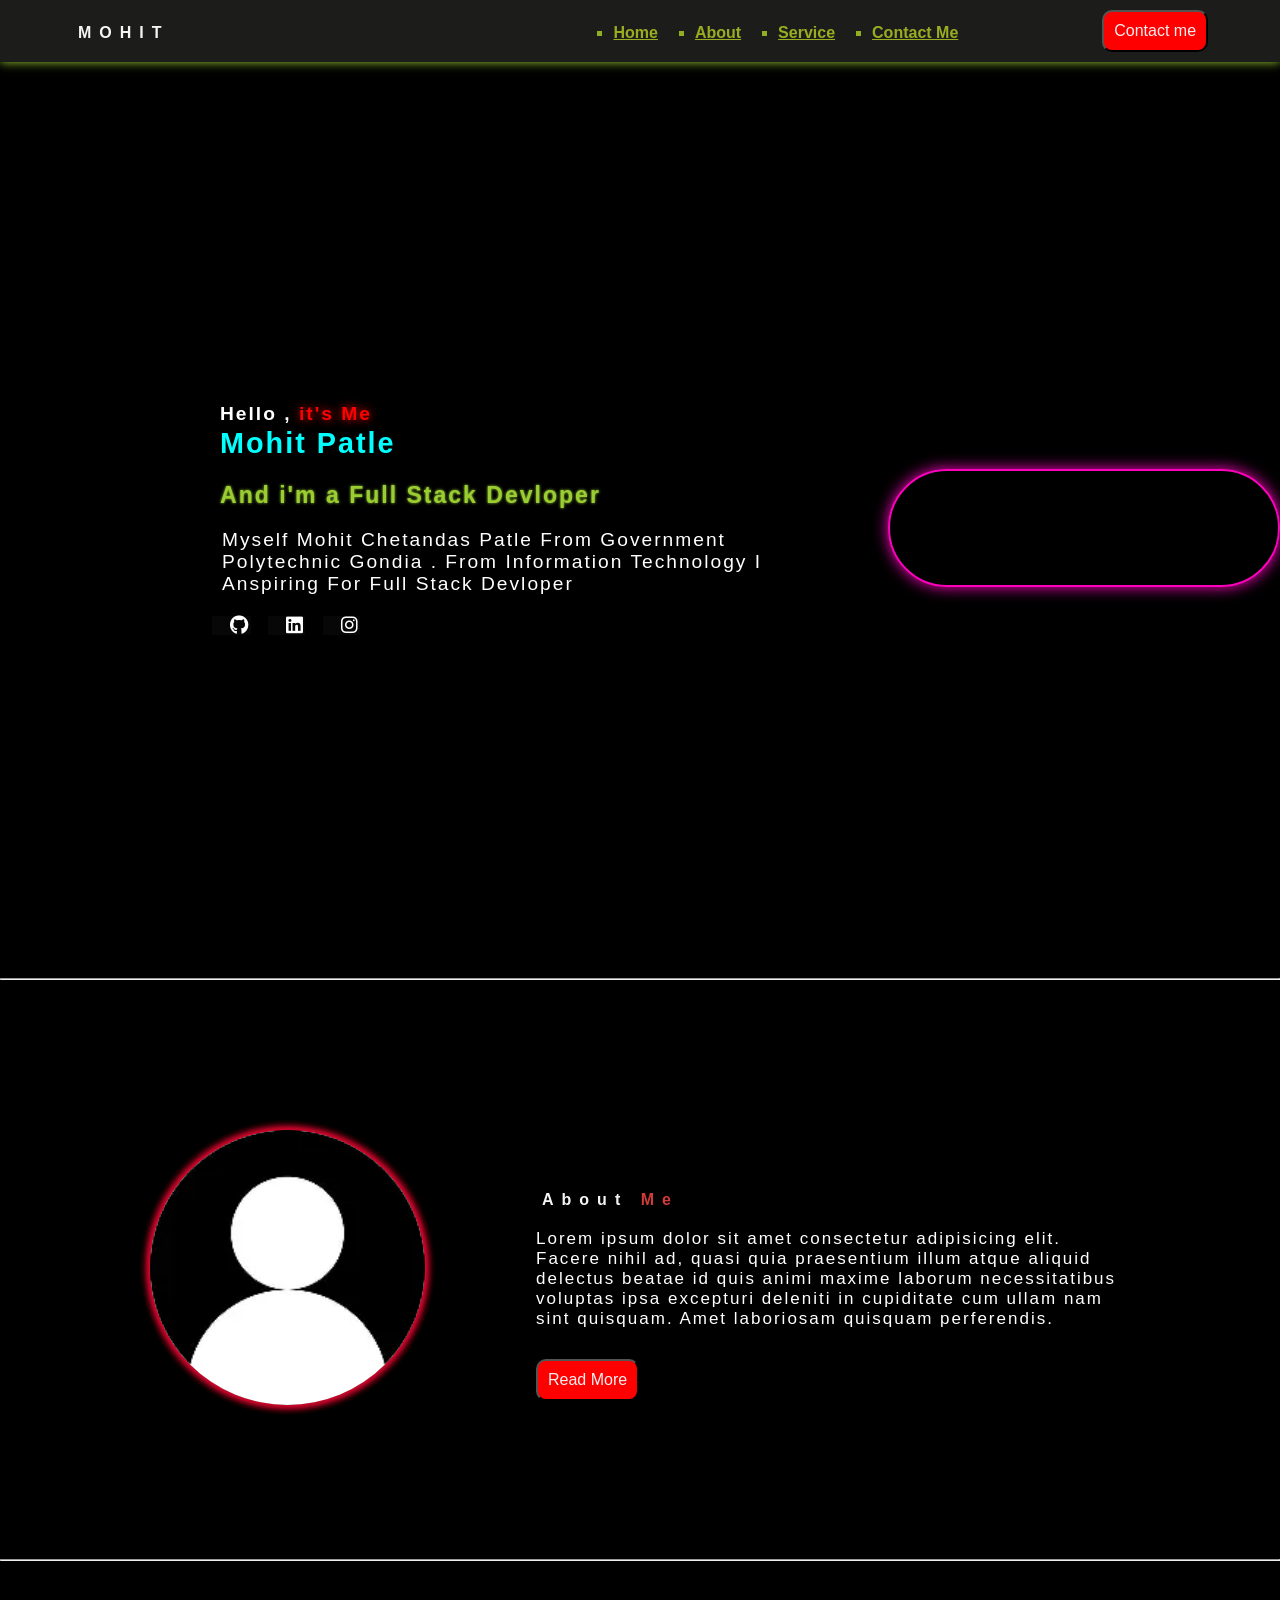
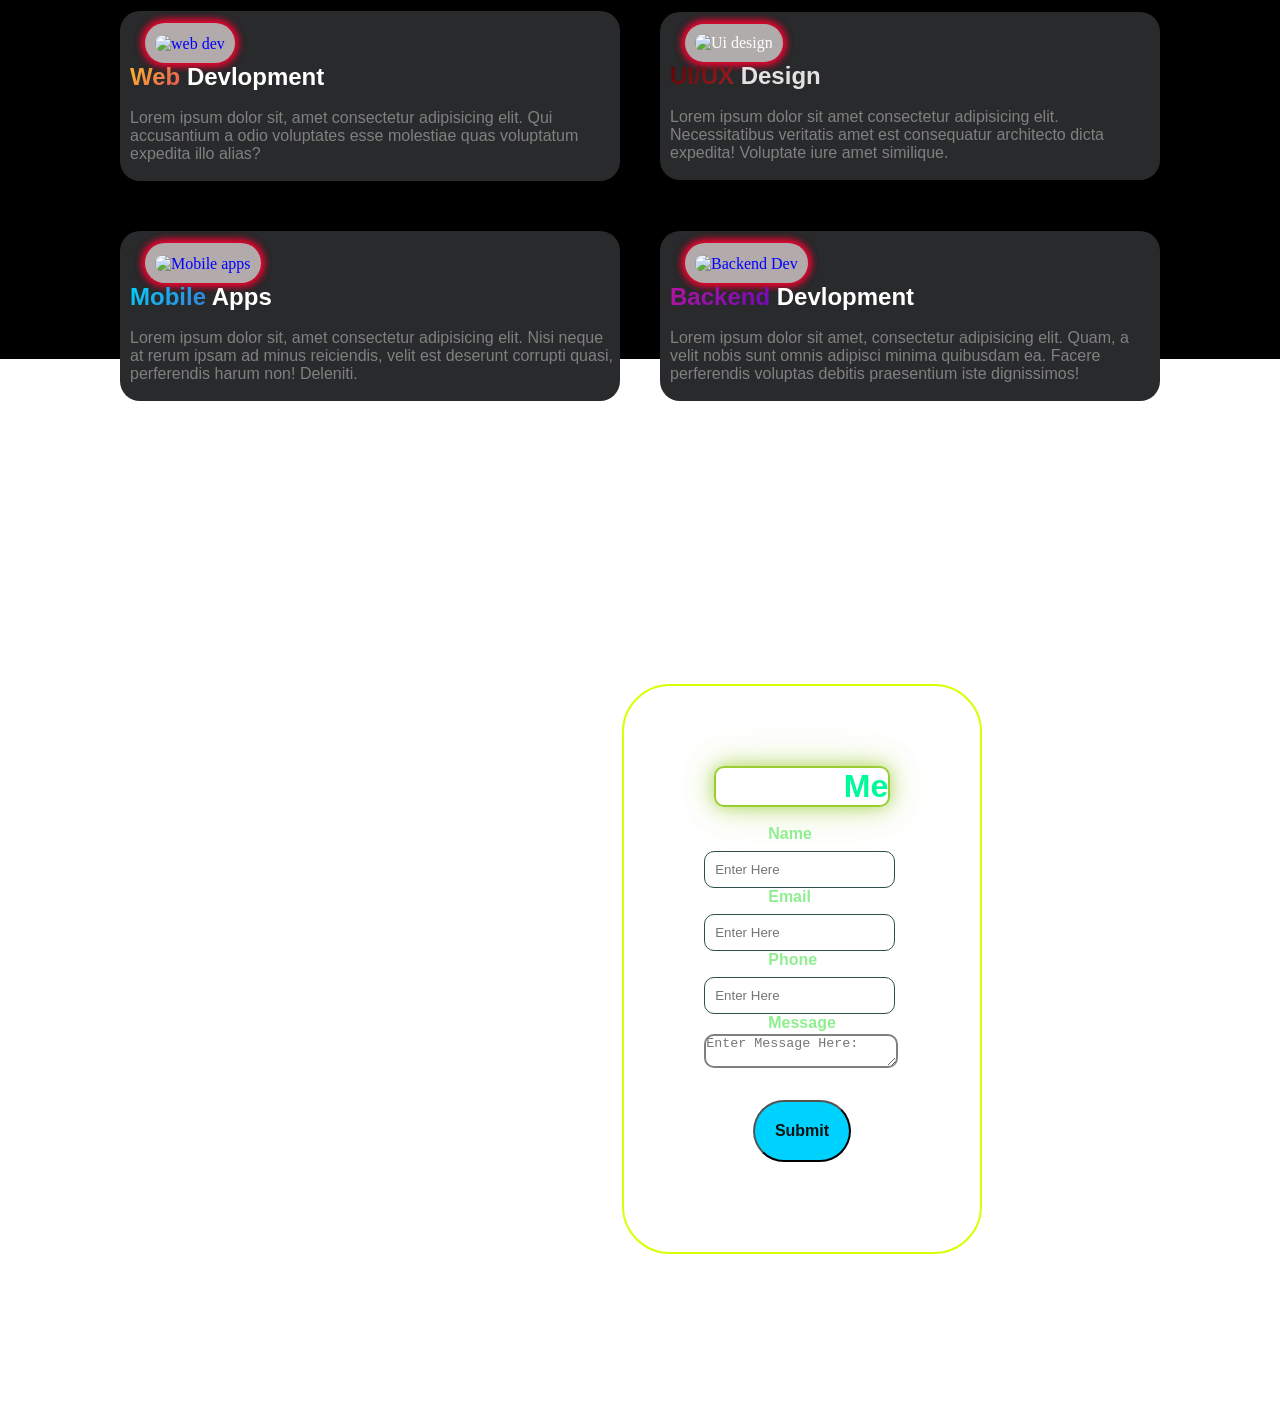
==== index.html @ 489fadcf "My-First-Project" ====
<!DOCTYPE html>
<html lang="en">


<head>

   <meta charset="UTF-8">
   <meta name="viewport" content="width=device-width, initial-scale=1.0">

   <title>Portfilio Page</title>

   <link rel="stylesheet" href="style.css">


   <link rel="stylesheet"
        href="https://cdnjs.cloudflare.com/ajax/libs/font-awesome/6.5.1/css/all.min.css">

</head>

<body>

   <section>






      <nav>


         <h3>MOHIT</h3>



         <ul type="square">

            <li><a href="./about me">Home</a></li>
            <li><a href="#AboutUs">About</a> </li>
            <li><a href="#Service ">Service</a> </li>
            <li><a href="#Contact">Contact Me</a></li>

            <!-- <li><audio controls>

               <source src="HTML A\kk.mp3">


            </audio></li> -->

         </ul>


         <section>
            <button>Contact me</button>
         </section>

      </nav>




   </section>
   <!--Home Page-->

   <div id="Home-page">

      

      <div class="cnt-div">

         <h4>Hello ,<span> it's Me</span> </h3>
            <h2>Mohit Patle</h2><br>
            <h5>And i'm a Full Stack Devloper</h5>
               <p>Myself Mohit Chetandas Patle From Government Polytechnic Gondia . From Information Technology I
                  Anspiring For Full Stack Devloper</p>

          <div class="social-icons">
                <i class="fa-brands fa-github"></i>
                <i class="fa-brands fa-linkedin"></i>
                <i class="fa-brands fa-instagram"></i>
         </div>


      </div>
      <div class="img-div">
         <img src="https://t4.ftcdn.net/jpg/03/41/09/93/240_F_341099354_7HG7ktwBIaqj5ojwJ30ITbvWICxOsCLq.jpg" alt="" />

      </div>

   </div><hr>


   <div id="AboutUs">

      <section class="ss_01">

       <div class="Left-Div">
         <div class="Circle">
            <img
               src="[data-uri]"
               alt="Demo" height="275px" width="275px">
         </div>
       </div>








       <div class="Right-Div">
         <div>
            <span class="spa_03">
               <h3>About <span class="spa_02">Me</span></h3>
            </span>

         </div><br>
         <div>
            <p class="para_02">Lorem ipsum dolor sit amet consectetur adipisicing elit. Facere nihil ad, quasi quia
               praesentium illum atque aliquid delectus beatae id quis animi maxime laborum necessitatibus voluptas ipsa
               excepturi deleniti in cupiditate cum ullam nam sint quisquam. Amet laboriosam quisquam perferendis.</p>
         </div><br>

         <div class="btn">
            <button>Read More</button>
         </div>




       
      </section>





   </div><hr>


   </div>








   







   <Div class="gap-0">

   </Div>

   <section id="Service">
      <p><b>Service</b></p>





      <div class="left-Home"> 
         
         <div class="left-01">
            <img src="https://cdn-icons-png.flaticon.com/128/1918/1918014.png" alt="web dev"><br>
            <h2> <span>Web</span> Devlopment</h2><br>
            <p>Lorem ipsum dolor sit, amet consectetur adipisicing elit. Qui accusantium a odio voluptates esse
               molestiae quas voluptatum expedita illo alias?</p><br>
         </div>
         <div class="left-02">
            <img src="https://cdn-icons-png.flaticon.com/128/2088/2088794.png" alt="Ui design" /><br>
            <h2><span>UI/UX</span> Design</h2><br>
            <p>Lorem ipsum dolor sit amet consectetur adipisicing elit. Necessitatibus veritatis amet est consequatur
               architecto dicta expedita! Voluptate iure amet similique.</p><br>

         </div>
      </div>
      <div class="Right-Home">

         <div class="Right-01">
            <img src="https://cdn-icons-png.flaticon.com/128/4121/4121823.png" alt="Mobile apps" /><br>
            <h2><span>Mobile</span> Apps</h2><br>

            <p>Lorem ipsum dolor sit, amet consectetur adipisicing elit. Nisi neque at rerum ipsam ad minus reiciendis,
               velit est deserunt corrupti quasi, perferendis harum non! Deleniti.</p><br>
         </div>
         <div class="Right-02">
            <img src="https://cdn-icons-png.flaticon.com/128/9594/9594760.png" alt="Backend Dev" /><br>
            <h2><span>Backend</span> Devlopment</h2><br>
            <p>Lorem ipsum dolor sit amet, consectetur adipisicing elit. Quam, a velit nobis sunt omnis adipisci minima
               quibusdam ea. Facere perferendis voluptas debitis praesentium iste dignissimos!</p><br>

         </div>
      </div>



   </section><br>
   <div id="Contact">

      <div id="form-Demo">

          <!-- <h1>Contact <span>Me</span></h1><br> -->

       

       <form>

          <h1>Contact <span>Me</span></h1><br>

           
          
           <div class="input">
            <label for="Name">Name</label><br>
            <input type="text" id="Name" placeholder="Enter Here"><br>

            <label for="email">Email</label><br>
            <input type="mail" id="email" placeholder="Enter Here"><br>

            <label for="Ph">Phone</label><br>
            <input type="tel" id="Ph" placeholder="Enter Here"><br>

            <label for="addr">Message</label><br>
            <textarea id="addr" placeholder="Enter Message Here:"></textarea><br>
            
          </div><br>
            <div id="bttn">

             <button type="submit">Submit</button>

            </div>
          
         </form>



        
      </div>
   </div>

 


</body>
---- style.css ----
*{ margin:0;
   padding:0;
   scroll-behavior: smooth;
    background-image: url("leaves.jpg");
   background-size: cover;
   

}

nav{
   background-color: rgb(28, 29, 27);
}
body{
   background-color: black;
   scroll-behavior: smooth;
}

nav{
   display: flex;
   justify-content: space-around;
   text-align: center;
   border-color: rgb(244, 250, 215);
   box-shadow: 0 0 10px yellowgreen;
   /* background: linear-gradient(55deg,rgb(131, 176, 75),red,yellow,purple);
   -wibkit--background-clip: text; */
  
}
ul{
   display: flex;
   gap: 37px;
   font-family: 'Trebuchet MS', 'Lucida Sans Unicode', 'Lucida Grande', 'Lucida Sans', Arial, sans-serif;
   font-size: medium;
   font-weight: bold;
   text-decoration: none;
   color: rgb(146, 174, 33);
   margin-left: 300px;

  

}
nav ul li{
   margin-top: 24px;
}
nav h3{
    margin-top: 24px;
    font-family: Arial, Helvetica, sans-serif;
    font-weight: 500%;


}

h3{
   /* display: flex;
   justify-content: space-around; */
   color: rgb(244, 244, 244);
   text-align: left;
   font-family: 'Trebuchet MS', 'Lucida Sans Unicode', 'Lucida Grande', 'Lucida Sans', Arial, sans-serif;

  
   font-size: medium;
   font-weight: bold;
   margin-left: 6px;
   letter-spacing:8px;
   


  
}
h3:hover{
   font-size: larger;
   
   transition: 0.56s;
   background: linear-gradient(43deg,purple,yellow,pink,red);
   -webkit-background-clip: text;
   color: transparent;

}

   

a{
   color: rgb(154, 173, 33);
}
a:hover{
   color: rgb(221, 6, 6);
   font-size: larger;
   text-shadow: 2rem;
   transition: 0.67s;
  
  
}
button{
   color: rgb(241, 240, 240);
   margin-top: 10px;
   margin-bottom: 10px;
   text-align: left;
   padding: 10px;
   font-size: medium;
   border-radius: 10px;
   background-color: rgb(217, 255, 0);


}
button:hover{
   color: rgb(0, 84, 123);
   font-size: larger;
   font-weight: bold;
   transition: 1.23s;
   
}
.ss_01{
   display: flex;
   justify-content: center;
   align-items: center;
   margin: 150px;
   gap: 100px;
}
.ss_01 .btn{
   border-color: darkgrey;
   display: flex;
   align-items: center;
   justify-content: center;
   position: absolute;
   

}
.para_02{
   color: white;
   letter-spacing: 2px;
   font-family: 'Segoe UI', Tahoma, Geneva, Verdana, sans-serif;
}
.spa_02{
   color: rgb(210, 57, 57);
}
.Right-Div{
   font-family: Cambria, Cochin, Georgia, Times, 'Times New Roman', serif;
   font-size: 17px;
   margin: 10px;
}
img{
   border-color: red;
   border-radius: 100%;
   size-adjust: 100px;

   box-shadow:
    0 0 10px #e10830,
    0 0 10px #e3062f,
    0 0 10px #e00931,
   0 0 10px #d2092e;
  
}

.Circle{
   border-color: red;
}
.gap-0{
   gap: 2px;
}


#Service{
   height: 20vh;
   padding-bottom: 100px;
   justify-content: space-around;
   margin-bottom: 50px;

}



nav{
   background-color: rgb(28, 29, 27);
}
body{
   background-color: black;
}

nav{
   display: flex;
   justify-content: space-around;
   text-align: center;
   border-color: rgb(244, 250, 215);
   /* background: linear-gradient(55deg,rgb(131, 176, 75),red,yellow,purple);
   -wibkit--background-clip: text; */
  
}
ul{
   display: flex;
   gap: 37px;
   font-family: 'Trebuchet MS', 'Lucida Sans Unicode', 'Lucida Grande', 'Lucida Sans', Arial, sans-serif;
   font-size: medium;
   font-weight: bold;
   text-decoration: none;
   color: rgb(146, 174, 33);
   margin-left: 300px;

  

}

h3{
   /* display: flex;
   justify-content: space-around; */
   color: rgb(244, 244, 244);
   text-align: left;
   font-family: 'Trebuchet MS', 'Lucida Sans Unicode', 'Lucida Grande', 'Lucida Sans', Arial, sans-serif;

  
   font-size: medium;
   font-weight: bold;
   margin-left: 6px;
   letter-spacing:8px;
   


  
}
h3:hover{
   font-size: larger;
   
   transition: 0.56s;
   background: linear-gradient(43deg,purple,yellow,pink,red);
   -webkit-background-clip: text;
   color: transparent;

}
  
   

a{
   color: rgb(154, 173, 33);
}
a:hover{
   color: rgb(221, 6, 6);
   font-size: larger;
   text-shadow: 2rem;
   transition: 0.67s;
  
  
}
button{
   color: rgb(241, 240, 240);
   margin-top: 10px;
   margin-bottom: 10px;
   text-align: left;
   font-size: medium;
   border-radius: 10px;
   background-color: red;


}
button:hover{
   color: rgb(0, 84, 123);
   font-size: larger;
   font-weight: bold;
   transition: 1.23s;
   
}
.Left-Div .Circle img{
   margin-right: 1px;
}
.Right-Div{
   margin-left: 10px;
}

.left-Home{
   display: flex;
   align-items: center;
   justify-content: center;
   margin: 50px;
   gap: 40px;
  
   

}
.left-01{
   color: white;
   background-color: rgb(40, 42, 44);
   width: 500px;
   border-radius: 20px;
  

}
.left-01:hover{
   transform: scale(0.95);
   transition: 0.200s;
    filter: drop-shadow(0 0 5px #b5179e) drop-shadow(0 0 10px rgba(114, 9, 183, 0.5));
  transform: translateY(-2px) scale(1.01);

}
.Right-02:hover{
   transform: scale(0.95);
   transition: 0.200s;
     filter: drop-shadow(0 0 5px #b5179e) drop-shadow(0 0 10px rgba(114, 9, 183, 0.5));
  transform: translateY(-2px) scale(1.01);

}

.left-02:hover{
   transform: scale(0.95);
   transition: 0.200s;
     filter: drop-shadow(0 0 5px #b5179e) drop-shadow(0 0 10px rgba(114, 9, 183, 0.5));
  transform: translateY(-2px) scale(1.01);

}


.left-01:active{
   transform: scale(0.85); 
  filter: drop-shadow(0 0 25px #b5179e) brightness(1.4); 
}
.left-02:active{
    transform: scale(0.85); 
  filter: drop-shadow(0 0 25px #b5179e) brightness(1.4); 
}
.Right-01:active{
    transform: scale(0.85); 
  filter: drop-shadow(0 0 25px #b5179e) brightness(1.4); 
}
.Right-02:active{
    transform: scale(0.85); 
  filter: drop-shadow(0 0 25px #b5179e) brightness(1.4); 
}
.left-01 h2{
   padding-left: 10px;
   font-family: Arial, Helvetica, sans-serif;
}
.left-01 p{
   padding-left: 10px;
   font-family: arial;
   color: gray;
}
.left-01 img{
   background-color: rgb(179, 171, 171);
   border-radius: 25px;
   padding: 10px;
   margin-top: 12px;
   padding-top: 12px;
   margin-left: 25px;
   padding-left: 10px;
   height: 16px;
   width: 16px;
   color: blue;
   
   
}
.left-01 span{
   background: linear-gradient(135deg, rgb(247, 186, 44), rgb(234, 84, 89));
   -webkit-background-clip: text;
   color: transparent;
   
}
.left-02 h2{
    padding-left: 10px;
   font-family: Arial, Helvetica, sans-serif;

}
.left-02 p{
   padding-left: 10px;
   font-family: arial;
   color: grey;

}

.left-02{
   background-color: rgb(40, 42, 44) ;
   color: rgb(227, 225, 225);
   width: 500px;
   border-radius: 20px;
  


}
.left-02 img{
    background-color:rgb(176, 172, 171);
   padding: 10px;
   margin-top: 12px;
   padding-top: 10px;
   margin-left: 25px;
   padding-left: 10px;
   height: 16px;
   width: 16px;
   color: white;
   border-radius: 25px;
}
.left-02 span{
   background: linear-gradient(135deg, rgb(96, 0, 0), rgb(155, 34, 38));
   -webkit-background-clip: text;
   color: transparent;

}

.Right-Home{
   color: white;
   display: flex;
   align-items: center;
   justify-content: center;
   gap: 40px;

}
.Right-01{
    color: white;
   background-color: rgb(40, 42, 44);
   width: 500px;
   border-radius: 20px;
  
}
.Right-01:hover{

   transform: scale(0.95);
   transition: 0.200s;
     filter: drop-shadow(0 0 5px #b5179e)
     drop-shadow(0 0 10px rgba(114, 9, 183, 0.5));
  transform: translateY(-2px) scale(1.01);

}
.Right-02{
    color: white;
   background-color: rgb(40, 42, 44);
   width: 500px;
   border-radius: 20px;
  

}
.Right-01 img{
  
    background-color: rgb(179, 171, 171);
   border-radius: 25px;
   padding: 10px;
   margin-top: 12px;
   padding-top: 12px;
   margin-left: 25px;
   padding-left: 10px;
   height: 16px;
   width: 16px;
   color: blue;

}
.Right-02 img{
   background-color: rgb(179, 171, 171);
   
  
   border-radius: 25px;
   padding: 10px;
   margin-top: 12px;
   padding-top: 12px;
   margin-left: 25px;
   padding-left: 10px;
   height: 20px;
   width: 20px;
   color: blue;

}
.Right-01 h2{
   padding-left: 10px;
   font-family: Arial, Helvetica, sans-serif;
}
.Right-01 p{

    padding-left: 10px;
   font-family: arial;
   color: grey;


}
.Right-01 span{
     background-image: linear-gradient(135deg, #00d2ff, #3a7bd5);
  -webkit-background-clip: text;
  background-clip: text;
  -webkit-text-fill-color: transparent;
  color: #00d2ff; 
}

.Right-02 h2{
   padding-left: 10px;
   font-family: Arial, Helvetica, sans-serif;
   

}
.Right-02 p{
    padding-left: 10px;
   font-family: arial;
   color: grey;

}
.Right-02 span{
   background-image: linear-gradient(135deg, #b5179e, #7209b7);
  -webkit-background-clip: text;
  background-clip: text;
  -webkit-text-fill-color: transparent;
  color: #b5179e; 
}


#Home-page{

   height: 100vh;
   width: 70rem;
   
  
 margin-top:1rem;
   display: flex;
   justify-content: center;
   align-items: center;
   padding-left: 10rem;
   
  gap:2rem;
   color: white;
   font-family: Arial, Helvetica, sans-serif;
   
}

.cnt-div{
   border: 2px solid black;
   width: 160%;
   height: 30%;
   display:flex;
   margin: 10px 20px;
   margin-right: 50px;
   flex-direction: column;
   /* justify-content: center; */
   /* align-items: center; */
   padding: 10px 20px;
   font-size: larger;
   letter-spacing: 2px;

   
   
}
.cnt-div .social-icons i{
   
   padding-left: 18px;
   margin-left: 10px;
   display: inline-block;
   justify-content: center;
   align-items: center;
   text-transform: uppercase;
   background-color: rgb(7, 7, 7);
  
   
}
.cnt-div h4 span{
   color: red;
   text-shadow: 0 0 10px red;
}
.cnt-div h2{
   color: cyan;
   font-family: Georgia, 'Times New Roman', Times, serif;
}
.cnt-div h4{
   padding-left: 18px;
   margin-top: 10px;
}
.cnt-div h5{
   font-size: larger;
    padding-left: 18px;
    color: yellowgreen;
    text-shadow: 0 0 3px yellowgreen;


}
.cnt-div h2{
   margin-top: 2px;
   padding-left: 18px;
   font-family: 'Trebuchet MS', 'Lucida Sans Unicode', 'Lucida Grande', 'Lucida Sans', Arial, sans-serif;
}
.cnt-div p{
   margin: 20px;
   
}
.img-div{
   width: 100vh;
   border: 2px solid rgb(255, 0, 0);
   padding: 3rem;
   border-radius: 10rem;
   border: 2px solid rgb(255, 0, 191);
  box-shadow: 0 0 15px rgb(255, 0, 191);
   
}

#form-Demo{
   margin: 10rem;
   color: white;
   height: 100vh;
   width: 100vh;
   display: flex;
   padding-left: 12rem;
   font-family: Arial, Helvetica, sans-serif;

   
   align-items: center;
   justify-content: center;
   position: absolute;
   
}
form{
   border: 2px solid rgb(217, 255, 0);
   border-radius: 3rem;
   display: flex;
   flex-direction: column;
   justify-content: center;
   align-items: center;
   padding: 5rem;
  


}
form:hover{
   transform: scale(1.10);
   transition: 0.90s;
   box-shadow: 0 0 15px rgba(154, 205, 50, 0.6), 
            0 0 35px rgba(154, 205, 50, 0.8), 
            0 0 65px rgba(154, 205, 50, 0.4);


}
form h1 span{
   color: mediumspringgreen;
   
}
form h1{
   border:  2px solid yellowgreen;
   border-radius: 10px;
  box-shadow: 0 0 12px rgba(154, 205, 50, 0.4), 
            0 0 25px rgba(154, 205, 50, 0.5), 
            0 0 45px rgba(154, 205, 50, 0.2);


}
.input input{
   margin-top: 8px;
   padding: 10px;
   border:1px solid darkslategray;
   border-radius: 10px;

}
.input label{
   margin: 4rem;
   font-weight: bold;
   color: lightgreen;
}
.input textarea{
   margin-top:2px;
}
.input textarea{
   width: 190px;
   height: auto;
   border: 2px solid grey;
   border-radius: 10px;
}
#bttn button{
    padding: 20px;
   color: rgb(17, 17, 17);
   font-family: Arial, Helvetica, sans-serif;
   font-weight: bold; 
   background-color: #00d2ff;
   border-radius: 10rem;
   /* padding-left: 10px;
   padding-right: 10px; */
   
}
/* #bttn button:hover{
   /* box-shadow: 0 0 15px rgba(0, 102, 255, 0.6), 
            0 0 35px rgba(0, 102, 255, 0.8), 
            0 0 65px rgba(0, 102, 255, 0.4); */
            


} */
#bttn button:active{
   color: rgb(255, 72, 0);
   
}

 #Service p b{
      display: flex;
      justify-content: center;
      align-items: center;
      position: absolute;
      padding-left: 200%;
   }

@media(max-width:720px){

   nav{
      width: 590px;
      
   }
   nav ul li{
      gap: 20px;
      padding-left: 10px;
      
   }
   #Home-Page{
      height: 10px;
      width: 30px;
      display: block;
   }
   #Service{
      height: 100vh;
      width: 20rem;

   }
   .left-Home{
      height: 100vh;
      width: 10rem;
      display: flex;
      flex-direction: column;
      align-items: center;
      justify-content: center;
   }
   .left-01{
      width:200%;
      display: flex;
      justify-content: center;
      flex-direction: column;
      align-items: center;
      padding:5px;
      margin-left: 120px;
   }
   .left-Home .left-01{
      height: 30vh;
      width:200%;
   }
   .left-Home .left-01 img{
      margin-top: 30px;
   }
   .left-Home .left-01  p{
      text-align: justify;
   }
   .left-02{
       width:200%;
      display: flex;
      justify-content: center;
      flex-direction: column;
      align-items: center;
      padding:5px;
      margin-left: 120px;
      

   }
   .left-02  img {
      margin-top: 20px;
   }
   .left-01  p{
      text-align: justify;
   }
  .Right-Home {
       height: 100vh;
      width: 10rem;
      display: flex;
      flex-direction: column;
      align-items: center;
      justify-content: center;
      margin-top: 5px;
    
   }
   .Right-01{
      width:200%;
      display: flex;
      justify-content: center;
      flex-direction: column;
      align-items: center;
      padding:5px;
      margin-left: 133%;
      margin-top: 1rem;

   } 
     .Right-01 img{
       margin-top: 20px;

     }
      .Right-01 p{
         text-align: justify;
      }

   #Service{
      gap: 10px;
   }
   .Right-02{
       width:200%;
      display: flex;
      justify-content: center;
      flex-direction: column;
      align-items: center;
      padding:5px;
      margin-left: 133%;
      margin-top: 1rem;

   }
   .Right-02 img{
      margin-top: 20px;

   }
   .Right-02 p{
      text-align: justify;
   }
   #Service p b{
      display: flex;
      justify-content: center;
      align-items: center;
   }
   #form-Demo{
      height: 220vh;
      width: 10px;
      display: flex;
      flex-direction: column;
      justify-content: center;
      align-items: center;
      margin-left: 2.5px;
   }
    #form-Demo form{
      height: 50vh;
      padding: 50px;
    }

   

    body{
      width: 10px;
    }

   #form-Demo h1{
      display: flex;
      justify-content: center;
      align-items: center;
      letter-spacing: 10px;
      margin: 20px;
      border: 2px solid yellowgreen;
      padding: 5px;
      border-radius: 5px;
      box-shadow: 0 0 10px yellow;
      font-family: Arial, Helvetica, sans-serif;
   }
    
    #form-Demo h1 span{
      color: red;
      text-shadow: 0 0 20px red;
    }
  

   
  


}
#Contact{
   background-color: black;
}
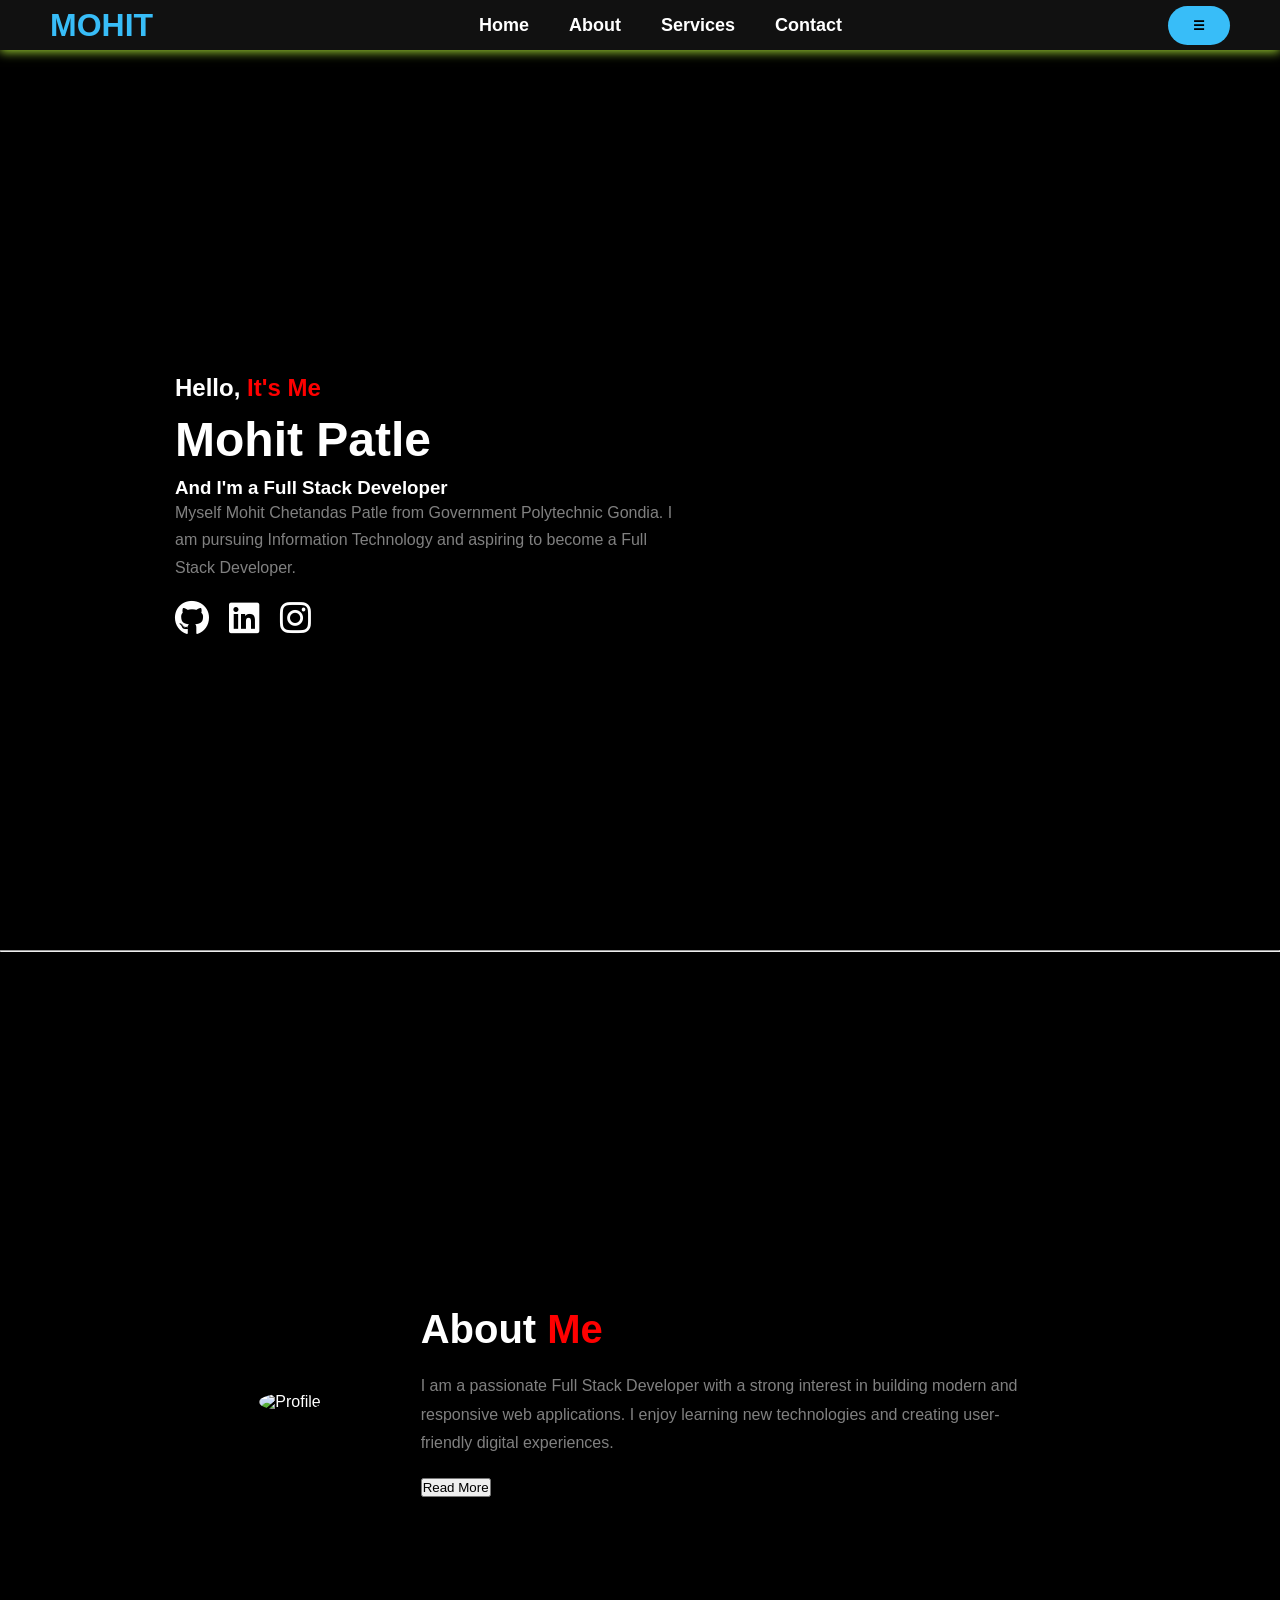
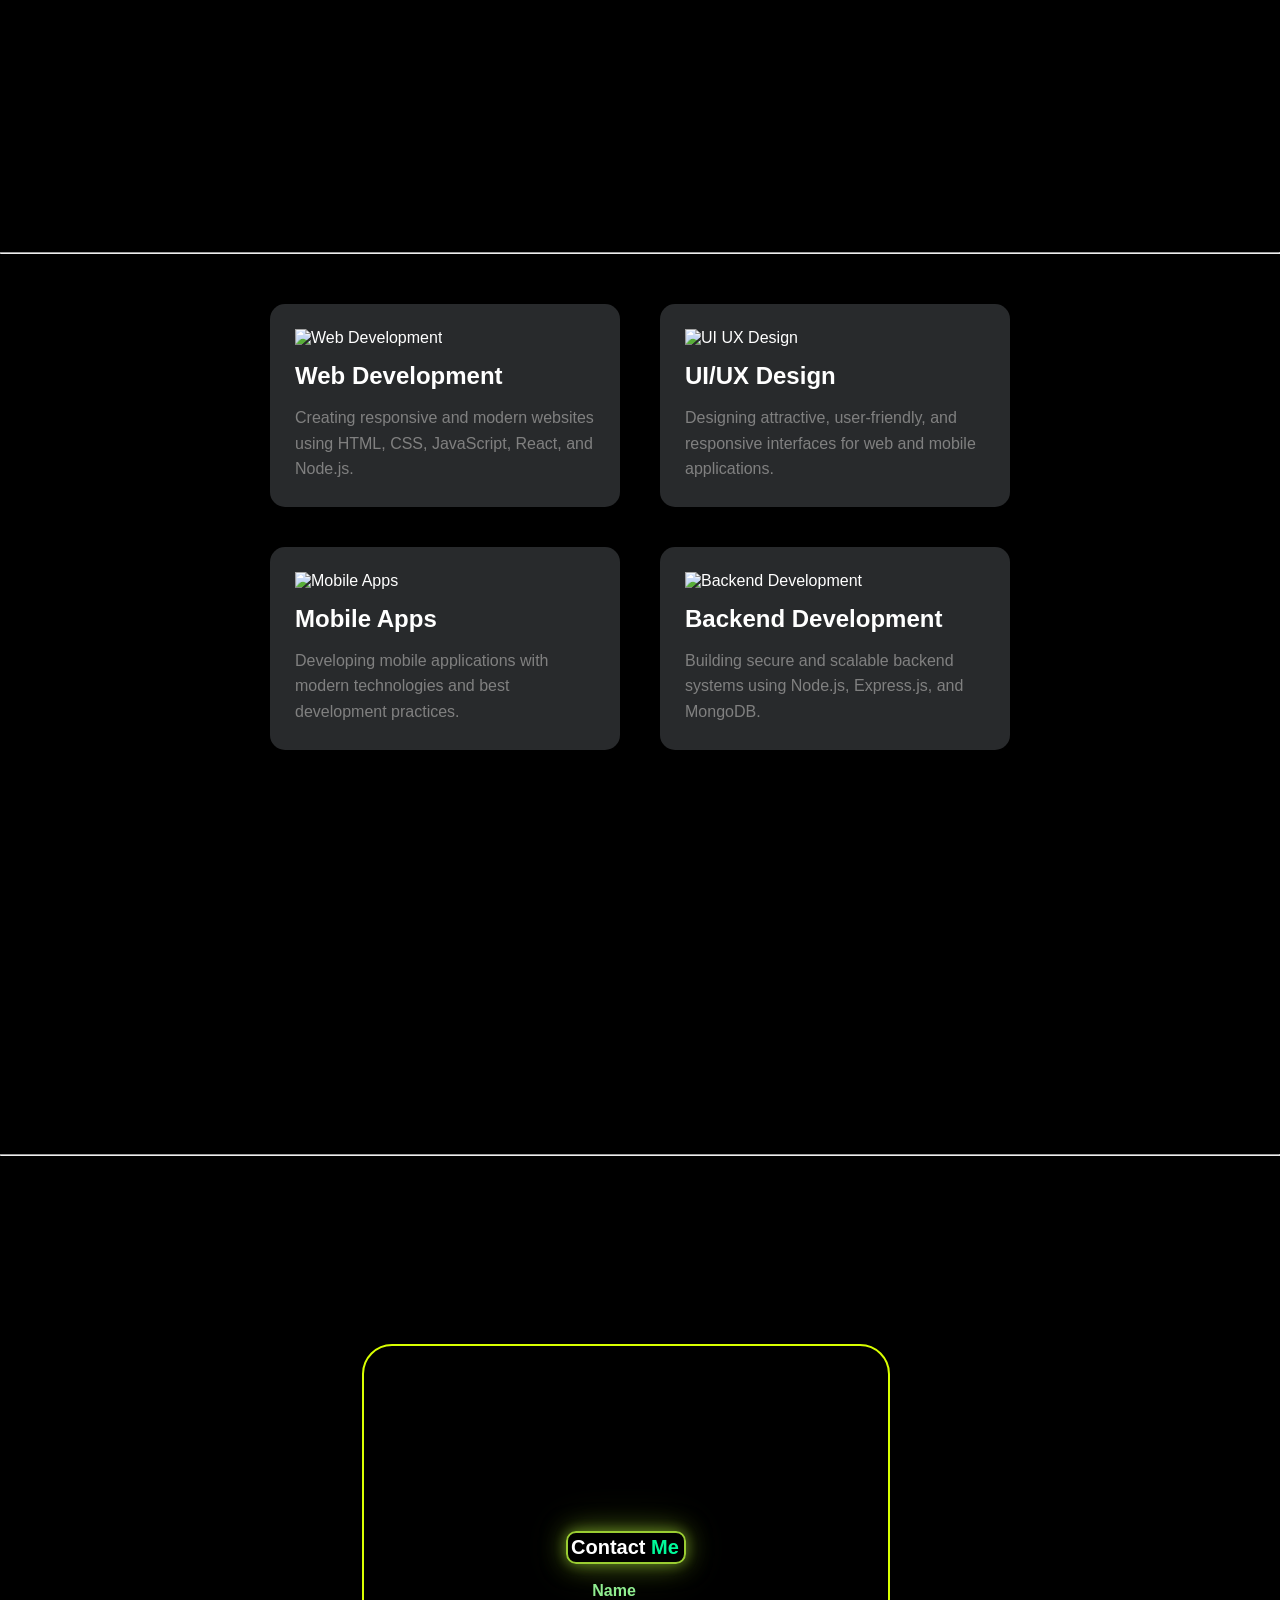
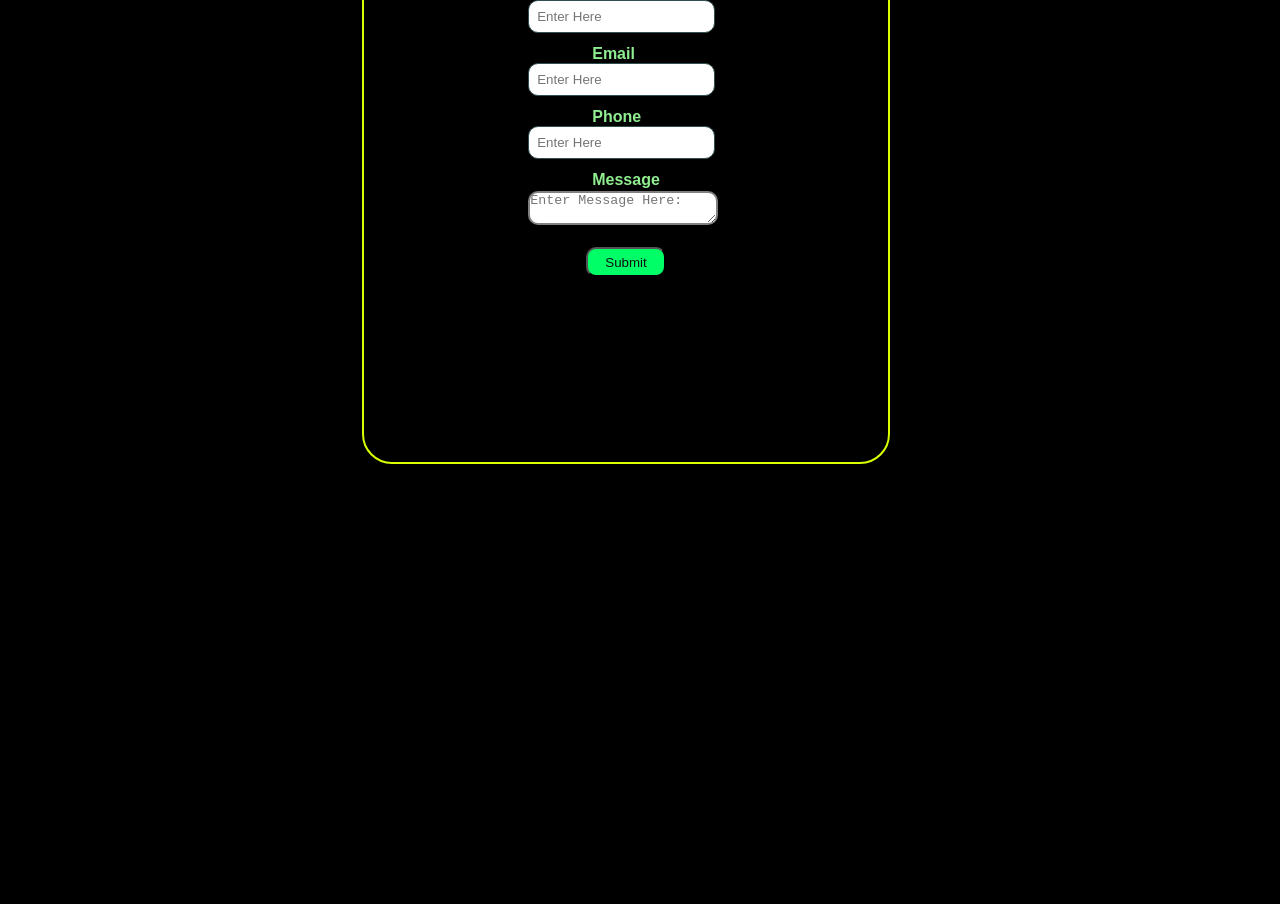
==== commit 3f5b88c6: "Rename index (2).html to index.html" ====
--- a/index.html
+++ b/index.html
@@ -1,210 +1,163 @@
+
 <!DOCTYPE html>
 <html lang="en">
 
-
 <head>
-
-   <meta charset="UTF-8">
-   <meta name="viewport" content="width=device-width, initial-scale=1.0">
-
-   <title>Portfilio Page</title>
-
-   <link rel="stylesheet" href="style.css">
-
-
-   <link rel="stylesheet"
+    <meta charset="UTF-8">
+    <meta name="viewport" content="width=device-width, initial-scale=1.0">
+    
+    <title>Portfolio Page</title>
+
+    <link rel="stylesheet" href="stylek.css">
+
+    <link rel="stylesheet"
         href="https://cdnjs.cloudflare.com/ajax/libs/font-awesome/6.5.1/css/all.min.css">
-
 </head>
 
 <body>
 
-   <section>
-
-
-
-
-
-
-      <nav>
-
-
-         <h3>MOHIT</h3>
-
-
-
-         <ul type="square">
-
-            <li><a href="./about me">Home</a></li>
-            <li><a href="#AboutUs">About</a> </li>
-            <li><a href="#Service ">Service</a> </li>
-            <li><a href="#Contact">Contact Me</a></li>
-
-            <!-- <li><audio controls>
-
-               <source src="HTML A\kk.mp3">
-
-
-            </audio></li> -->
-
-         </ul>
-
-
-         <section>
-            <button>Contact me</button>
-         </section>
-
-      </nav>
-
-
-
-
-   </section>
-   <!--Home Page-->
-
-   <div id="Home-page">
-
-      
-
-      <div class="cnt-div">
-
-         <h4>Hello ,<span> it's Me</span> </h3>
-            <h2>Mohit Patle</h2><br>
-            <h5>And i'm a Full Stack Devloper</h5>
-               <p>Myself Mohit Chetandas Patle From Government Polytechnic Gondia . From Information Technology I
-                  Anspiring For Full Stack Devloper</p>
-
-          <div class="social-icons">
+   <nav>
+    <h3>MOHIT</h3>
+
+    <ul id="menu" hidden>
+        <li><a href="#Home-page">Home</a></li>
+        <li><a href="#AboutUs">About</a></li>
+        <li><a href="#Service">Services</a></li>
+        <li><a href="#Contact">Contact</a></li>
+    </ul>
+
+    <button onclick="document.getElementById('menu').hidden=! document.getElementById('menu').hidden">☰</button>
+</nav>
+
+    <section id="Home-page">
+
+        <div class="cnt-div">
+            <h4>Hello, <span>It's Me</span></h4>
+            <h2>Mohit Patle</h2>
+            <h3>And I'm a Full Stack Developer</h3>
+
+            <p>
+                Myself Mohit Chetandas Patle from Government Polytechnic Gondia.
+                I am pursuing Information Technology and aspiring to become
+                a Full Stack Developer.
+            </p>
+
+            <div class="social-icons">
                 <i class="fa-brands fa-github"></i>
                 <i class="fa-brands fa-linkedin"></i>
                 <i class="fa-brands fa-instagram"></i>
-         </div>
-
-
-      </div>
-      <div class="img-div">
-         <img src="https://t4.ftcdn.net/jpg/03/41/09/93/240_F_341099354_7HG7ktwBIaqj5ojwJ30ITbvWICxOsCLq.jpg" alt="" />
-
-      </div>
-
-   </div><hr>
-
-
-   <div id="AboutUs">
-
-      <section class="ss_01">
-
-       <div class="Left-Div">
-         <div class="Circle">
-            <img
-               src="[data-uri]"
-               alt="Demo" height="275px" width="275px">
-         </div>
-       </div>
-
-
-
-
-
-
-
-
-       <div class="Right-Div">
-         <div>
-            <span class="spa_03">
-               <h3>About <span class="spa_02">Me</span></h3>
-            </span>
-
-         </div><br>
-         <div>
-            <p class="para_02">Lorem ipsum dolor sit amet consectetur adipisicing elit. Facere nihil ad, quasi quia
-               praesentium illum atque aliquid delectus beatae id quis animi maxime laborum necessitatibus voluptas ipsa
-               excepturi deleniti in cupiditate cum ullam nam sint quisquam. Amet laboriosam quisquam perferendis.</p>
-         </div><br>
-
-         <div class="btn">
+            </div>
+        </div>
+
+        <div class="img-div">
+            <!-- <img src="https://t4.ftcdn.net/jpg/03/41/09/93/240_F_341099354_7HG7ktwBIaqj5ojwJ30ITbvWICxOsCLq.jpg"
+                alt="Profile Image"> -->
+
+                <script
+  src="https://unpkg.com/@lottiefiles/dotlottie-wc@0.9.14/dist/dotlottie-wc.js"
+  type="module"
+></script>
+
+<dotlottie-wc
+  src="https://lottie.host/606c8a0c-1f12-4c09-a515-8ed950550654/7DNCEmTIt6.lottie"
+  style="width: 500px;height: 400px"
+  autoplay
+  loop
+></dotlottie-wc>
+
+
+        </div>
+
+    </section><hr>
+
+    <section class="ss_01" id="AboutUs">
+
+        <div class="Left-Div">
+            <div class="Circle">
+                <img src="https://cdn-icons-png.flaticon.com/512/3135/3135715.png"
+                    alt="Profile" height="275" width="275">
+            </div>
+        </div>
+
+        <div class="Right-Div">
+            <h3>About <span class="spa_02">Me</span></h3>
+
+            <p class="para_02">
+                I am a passionate Full Stack Developer with a strong interest
+                in building modern and responsive web applications.
+                I enjoy learning new technologies and creating user-friendly
+                digital experiences.
+            </p>
+
             <button>Read More</button>
-         </div>
-
-
-
-
-       
-      </section>
-
-
-
-
-
-   </div><hr>
-
-
-   </div>
-
-
-
-
-
-
-
-
-   
-
-
-
-
-
-
-
-   <Div class="gap-0">
-
-   </Div>
-
-   <section id="Service">
-      <p><b>Service</b></p>
-
-
-
-
-
-      <div class="left-Home"> 
-         
-         <div class="left-01">
-            <img src="https://cdn-icons-png.flaticon.com/128/1918/1918014.png" alt="web dev"><br>
-            <h2> <span>Web</span> Devlopment</h2><br>
-            <p>Lorem ipsum dolor sit, amet consectetur adipisicing elit. Qui accusantium a odio voluptates esse
-               molestiae quas voluptatum expedita illo alias?</p><br>
-         </div>
-         <div class="left-02">
-            <img src="https://cdn-icons-png.flaticon.com/128/2088/2088794.png" alt="Ui design" /><br>
-            <h2><span>UI/UX</span> Design</h2><br>
-            <p>Lorem ipsum dolor sit amet consectetur adipisicing elit. Necessitatibus veritatis amet est consequatur
-               architecto dicta expedita! Voluptate iure amet similique.</p><br>
-
-         </div>
-      </div>
-      <div class="Right-Home">
-
-         <div class="Right-01">
-            <img src="https://cdn-icons-png.flaticon.com/128/4121/4121823.png" alt="Mobile apps" /><br>
-            <h2><span>Mobile</span> Apps</h2><br>
-
-            <p>Lorem ipsum dolor sit, amet consectetur adipisicing elit. Nisi neque at rerum ipsam ad minus reiciendis,
-               velit est deserunt corrupti quasi, perferendis harum non! Deleniti.</p><br>
-         </div>
-         <div class="Right-02">
-            <img src="https://cdn-icons-png.flaticon.com/128/9594/9594760.png" alt="Backend Dev" /><br>
-            <h2><span>Backend</span> Devlopment</h2><br>
-            <p>Lorem ipsum dolor sit amet, consectetur adipisicing elit. Quam, a velit nobis sunt omnis adipisci minima
-               quibusdam ea. Facere perferendis voluptas debitis praesentium iste dignissimos!</p><br>
-
-         </div>
-      </div>
-
-
-
-   </section><br>
-   <div id="Contact">
+        </div>
+
+
+    </section><hr>
+
+
+
+    <section id="Service">
+
+        <div class="left-Home">
+
+            <div class="left-01">
+                <img src="https://cdn-icons-png.flaticon.com/128/1918/1918014.png"
+                    alt="Web Development">
+
+                <h2><span>Web</span> Development</h2>
+
+                <p>
+                    Creating responsive and modern websites using HTML,
+                    CSS, JavaScript, React, and Node.js.
+                </p>
+            </div>
+
+            <div class="left-02">
+                <img src="https://cdn-icons-png.flaticon.com/128/2088/2088794.png"
+                    alt="UI UX Design">
+
+                <h2><span>UI/UX</span> Design</h2>
+
+                <p>
+                    Designing attractive, user-friendly, and responsive
+                    interfaces for web and mobile applications.
+                </p>
+            </div>
+
+        </div>
+
+        <div class="Right-Home">
+
+            <div class="Right-01">
+                <img src="https://cdn-icons-png.flaticon.com/128/4121/4121823.png"
+                    alt="Mobile Apps">
+
+                <h2><span>Mobile</span> Apps</h2>
+
+                <p>
+                    Developing mobile applications with modern technologies
+                    and best development practices.
+                </p>
+            </div>
+
+            <div class="Right-02">
+                <img src="https://cdn-icons-png.flaticon.com/128/9594/9594760.png"
+                    alt="Backend Development">
+
+                <h2><span>Backend</span> Development</h2>
+
+                <p>
+                    Building secure and scalable backend systems using
+                    Node.js, Express.js, and MongoDB.
+                </p>
+            </div>
+
+        </div>
+
+    </section><hr><br>
+
+    <div id="Contact">
 
       <div id="form-Demo">
 
@@ -249,4 +202,22 @@
  
 
 
-</body>+    <!-- <section id="Contact">
+
+        <h2>Contact Me</h2>
+
+        <form>
+            <input type="text" placeholder="Enter Your Name" required>
+
+            <input type="email" placeholder="Enter Your Email" required>
+
+            <textarea rows="5" placeholder="Write Your Message"></textarea>
+
+            <button type="submit">Send Message</button>
+        </form>
+
+    </section> -->
+
+   
+
+</body>
--- a/stylek.css
+++ b/stylek.css
@@ -0,0 +1,754 @@
+
+*{
+    margin:0;
+    padding:0;
+    box-sizing:border-box;
+    scroll-behavior:smooth;
+}
+
+body{
+    background-color:black;
+    color:white;
+    font-family:Arial, Helvetica, sans-serif;
+}
+
+nav{
+    height: 50px;
+    display:flex;
+    justify-content:space-between;
+    align-items:center;
+    /* position: fixed; */
+   
+    padding:20px 50px;
+    background-color:#111;
+    box-shadow: 0px 2px 10px yellowgreen;
+    /* position: fixed; */
+}
+
+nav h3{
+    font-size:2rem;
+    color:#38BDF8;
+}
+
+nav ul{
+    display:flex;
+    list-style:none;
+    gap:40px;
+}
+
+nav ul li a{
+    text-decoration:none;
+    color:white;
+    font-size:18px;
+    font-weight:bold;
+}
+
+nav ul li a:hover{
+    color:#38BDF8;
+}
+
+nav button{
+    padding:12px 25px;
+    border:none;
+    border-radius:25px;
+    background:#38BDF8;
+    color:black;
+    font-weight:bold;
+    cursor:pointer;
+}
+
+#Home-page{
+    display:flex;
+    justify-content:center;
+    align-items:center;
+    gap:80px;
+    min-height:100vh;
+    padding:50px;
+}
+
+.cnt-div{
+    width:500px;
+}
+
+.cnt-div h2{
+    font-size:3rem;
+    margin:10px 0;
+}
+
+.cnt-div h4{
+    font-size:1.5rem;
+    margin:10px 0;
+}
+
+.cnt-div span{
+    color:red;
+}
+
+.cnt-div p{
+    color:gray;
+    line-height:1.7;
+}
+
+.social-icons{
+    display:flex;
+    gap:20px;
+    margin-top:20px;
+}
+
+.social-icons i{
+    font-size:35px;
+}
+
+.img-div{
+    width:350px;
+    height:350px;
+}
+
+.img-div img{
+    width:100%;
+    height:100%;
+    border-radius:50%;
+}
+
+.ss_01{
+    display:flex;
+    justify-content:center;
+    align-items:center;
+    gap:100px;
+    min-height:100vh;
+    padding:50px;
+}
+
+.Circle img{
+    width:300px;
+    height:300px;
+    border-radius:50%;
+}
+
+.Right-Div{
+    width:600px;
+}
+
+.Right-Div h3{
+    font-size:2.5rem;
+    margin-bottom:20px;
+}
+
+.spa_02{
+    color:red;
+}
+
+.para_02{
+    color:gray;
+    line-height:1.8;
+    margin-bottom:20px;
+}
+
+#Service{
+    min-height:100vh;
+    padding:50px;
+}
+
+.left-Home,
+.Right-Home{
+    display:flex;
+    justify-content:center;
+    gap:40px;
+    margin-bottom:40px;
+}
+
+.left-01,
+.left-02,
+.Right-01,
+.Right-02{
+    width:350px;
+    background-color:#282a2c;
+    padding:25px;
+    border-radius:15px;
+}
+
+.left-01 img,
+.left-02 img,
+.Right-01 img,
+.Right-02 img{
+    width:50px;
+    height:50px;
+    margin-bottom:15px;
+}
+
+.left-01 h2,
+.left-02 h2,
+.Right-01 h2,
+.Right-02 h2{
+    margin-bottom:15px;
+}
+
+.left-01 p,
+.left-02 p,
+.Right-01 p,
+.Right-02 p{
+    color:gray;
+    line-height:1.6;
+}
+
+#Contact{
+    height: 130vh;
+     align-items: center;
+   justify-content: center;
+  
+  
+}
+
+#form-Demo{
+   margin: 10rem;
+   color: white;
+   height: 80vh;
+   width: 80vh;
+   display: flex;
+   padding-left: 12rem;
+   font-family: Arial, Helvetica, sans-serif;
+
+   /* margin: 8px auto; */
+
+   
+   align-items: center;
+   justify-content: center;
+   position: relative;
+   top: 10px;
+   left: 10px; 
+  
+   
+}
+form{
+     height: 100%;
+   width: 100%;
+   border: 2px solid rgb(217, 255, 0);
+   border-radius: 30px;
+   display: flex;
+   flex-direction: column;
+   justify-content: center;
+   align-items: center;
+   padding: 5rem;
+  
+
+
+}
+form:hover{
+   transform: scale(0.70s);
+   transition: 1.50s;
+   /* box-shadow: 0 0 15px rgba(154, 205, 50, 0.6), 
+            0 0 35px rgba(154, 205, 50, 0.8), 
+            0 0 65px rgba(154, 205, 50, 0.4); */
+
+            box-shadow: 0px 0px 7px yellowgreen;
+
+
+}
+form h1 span{
+   color: mediumspringgreen;
+   
+}
+form h1{
+    width: 120px;
+   border:  2px solid yellowgreen;
+   border-radius: 10px;
+  box-shadow: 0 0 12px rgba(154, 205, 50, 0.4), 
+            0 0 25px rgba(154, 205, 50, 0.5), 
+            0 0 45px rgba(154, 205, 50, 0.2);
+            font-size: 20px;
+
+    padding: 3px;
+
+
+}
+.input input{
+   margin-bottom: 12px;
+   padding: 8px;
+   border:1px solid darkslategray;
+   border-radius: 10px;
+
+}
+.input input:hover{
+    background-color: grey;
+    font-family: 'Lucida Sans', 'Lucida Sans Regular', 'Lucida Grande', 'Lucida Sans Unicode', Geneva, Verdana, sans-serif;
+    color: black;
+    
+}
+
+.input label{
+   margin: 4rem;
+   font-weight: bold;
+   color: lightgreen;
+}
+.input textarea{
+   margin-top:2px;
+}
+.input textarea{
+   width: 190px;
+   height: auto;
+   border: 2px solid grey;
+   border-radius: 10px;
+}
+#bttn button{
+    height: 30px;
+    width: 80px;
+    padding: px;
+   color: rgb(17, 17, 17);
+   font-family: Arial, Helvetica, sans-serif;
+   font-weight: 10px; 
+   background-color:#00FF66;
+   
+   border-radius: 10px;
+   /* padding-left: 10px;
+   padding-right: 10px; */
+
+   /* margin: 10px;
+  padding: 15px 45px;
+  text-align: center;
+  text-transform: uppercase;
+  transition: 0.5s;
+  background-size: 200% auto;
+  color: white;
+  box-shadow: 0 0 20px #eee;
+  border-radius: 10px;
+  display: block;
+  outline: none;
+  border: none; */
+   
+}
+/* #bttn button:hover{
+    background-position: right center;
+  color: #fff;
+  text-decoration: none;
+} */
+
+/* #Contact{
+    min-height:100vh;
+    display:flex;
+    flex-direction:column;
+    justify-content:center;
+    align-items:center;
+    gap:20px;
+}
+
+#Contact h2{
+    font-size:2.5rem;
+}
+
+#Contact form{
+    width:450px;
+    display:flex;
+    flex-direction:column;
+    gap:15px;
+}
+
+#Contact input,
+#Contact textarea{
+    padding:15px;
+    border:none;
+    border-radius:10px;
+}
+
+footer{
+    text-align:center;
+    padding:20px;
+    background-color:#111;
+} */
+
+@media (max-width:720px) {
+
+    nav h3{
+        font-size: 20px;
+    }
+
+    nav{
+        height: auto;
+        width: 400px;
+        padding: 15px;
+        
+    }
+    nav ul li{
+        font-size: small;
+        font-weight: 2px;
+    }
+   
+    nav ul{
+        gap: 10px;
+        margin-left: 10px;
+    
+    }
+
+    #Home-page{
+        min-height: 60vh;
+        width: 20rem;
+        display: flex;
+        flex-direction: column;
+        align-items: center;
+        text-align: center;
+        gap: 60px;
+        padding: 20px;
+    }
+    .cnt-div{
+        width: 80%;
+        margin-left: 30px;
+    }
+    .cnt-div h2{
+        font-size: 35px;
+    }
+    .cnt-div h3{
+        /* /* text-align: justify; */
+        font-size: 20px; 
+        margin-bottom: 10px;
+        color: rgb(50, 195, 205);
+    }
+    .cnt-div p{
+        font-size: small;
+        text-align: justify;
+    }
+    .cnt-div .social-icons{
+        display: flex;
+        justify-content: center;
+        align-items: center;
+        gap: 13px;
+        
+       
+    }
+    .cnt-div .social-icons i{
+        height: 10px;
+        width: 35px;
+        color: white;
+        border-radius: 100px;
+    }
+    .img-div img{
+        height: 80%;
+        width: 80%;
+        margin-left: 25px;
+        border: 2px solid rgb(0, 255, 255);
+        box-shadow: 0 0 20px rgb(0, 204, 255);
+    }
+    nav ul li:hover{
+        background-color: rgb(10, 10, 10);
+        text-emphasis-color: red;
+        border-radius: 8px;
+        padding: 10px;
+        width: 70px;
+        transform: scale(1.0);
+        transition: 0.90s;
+
+    }
+   
+    nav button{
+        display: block;
+        font-size: 25px;
+        background: none;
+        color: white;
+        border: none;
+        cursor: pointer;
+    }
+    nav{
+        display: flex;
+        justify-content: space-between;
+        align-items: center;
+        padding: 20px;
+    }
+    #menu{
+        position: absolute;
+        top: 60px;
+        right: 20px;
+        width: 150px;
+        background-color:rgb(23, 41, 20);
+        display: flex;
+        flex-direction: column;
+        padding: 15px;
+
+        border-radius: 10px;
+    }
+    #menu li{
+        margin: 10px 0;
+        list-style: none;
+    }
+    #menu a{
+        color: white;
+        text-decoration: none;
+    }
+
+    #menu[hidden]{
+        display: none;
+    }
+    .ss_01{
+        height:130vh;
+        width: 20rem;
+        display: flex;
+        flex-direction: column-reverse;
+        justify-content: center;
+        align-items: center;
+    }
+    .Right-Div{
+
+        min-height: 60vh;
+        width: 20rem;
+        display: flex;
+        flex-direction: column;
+    
+        align-items: center;
+        justify-content: center;
+      
+
+
+    }
+    .Right-Div h3{
+        margin-top: 20%;
+    }
+    .Right-Div .para_02{
+        margin-left: 40px;
+        text-align: justify;
+    }
+    .Right-Div Button{
+        padding: 10px;
+        border: 2px solid rgb(208, 255, 0);
+        border-radius: 10px;
+        background-color: aqua;
+        font-family: Arial, Helvetica, sans-serif;
+        font-weight: bold;
+        box-shadow: 0 0 15px yellowgreen;
+        margin: 10px;
+    }
+    .Right-Div Button:active{
+        background-color: cadetblue;
+        transform: scale(1.7);
+        transition: 0.40s;
+        
+    }
+    .Left-Div .Circle img{
+        height: 17rem;
+        width: 17rem;
+        margin-left: 25px;
+        border: 2px solid red;
+        box-shadow: 0 0 20px rgb(153, 58, 51);
+
+    }
+    .Right-Home{
+        height: 100vh;
+      width: 10rem;
+      display: flex;
+      flex-direction: column;
+      align-items: center;
+      justify-content: center;
+    }
+
+    .Right-Home .Right-01{
+         width:200%;
+      display: flex;
+      justify-content: center;
+      flex-direction: column;
+      align-items: center;
+      padding:5px;
+      margin-left: 120px;
+    }
+
+    .Right-Home .Right-02{
+
+           width:200%;
+      display: flex;
+      justify-content: center;
+      flex-direction: column;
+      align-items: center;
+      padding:5px;
+      margin-left: 120px;
+
+    }
+  
+        
+
+
+
+
+
+
+
+
+
+
+
+
+    #form-Demo{
+      height: 220vh;
+      width: 10px;
+      display: flex;
+      flex-direction: column;
+      justify-content: center;
+      align-items: center;
+      margin-left: 2.5px;
+   }
+    #form-Demo form{
+      height: 50vh;
+      padding: 50px;
+    }
+
+   
+
+    body{
+      width: 10px;
+    }
+
+   #form-Demo h1{
+      display: flex;
+      justify-content: center;
+      align-items: center;
+      letter-spacing: 10px;
+      margin: 20px;
+      border: 2px solid yellowgreen;
+      padding: 5px;
+      border-radius: 5px;
+      box-shadow: 0 0 10px yellow;
+      font-family: Arial, Helvetica, sans-serif;
+   }
+    
+    #form-Demo h1 span{
+      color: red;
+      text-shadow: 0 0 20px red;
+    }
+
+
+
+
+
+
+
+
+
+
+
+
+
+
+      #Service{
+      height: 100vh;
+      width: 20rem;
+
+   }
+   .left-Home{
+      height: 100vh;
+      width: 10rem;
+      display: flex;
+      flex-direction: column;
+      align-items: center;
+      justify-content: center;
+   }
+   .left-01{
+      width:200%;
+      display: flex;
+      justify-content: center;
+      flex-direction: column;
+      align-items: center;
+      padding:5px;
+      margin-left: 120px;
+   }
+   .left-Home .left-01{
+      height: 30vh;
+      width:200%;
+   }
+   .left-Home .left-01 img{
+      margin-top: 30px;
+   }
+   .left-Home .left-01  p{
+      text-align: justify;
+   }
+   .left-02{
+       width:200%;
+      display: flex;
+      justify-content: center;
+      flex-direction: column;
+      align-items: center;
+      padding:5px;
+      margin-left: 120px;
+      
+
+   }
+   .left-02  img {
+      margin-top: 20px;
+   }
+   .left-01  p{
+      text-align: justify;
+   }
+  .Right-Home {
+       height: 100vh;
+      width: 10rem;
+      display: flex;
+      flex-direction: column;
+      align-items: center;
+      justify-content: center;
+      margin-top: 5px;
+    
+   }
+   .Right-01{
+      width:200%;
+      display: flex;
+      justify-content: center;
+      flex-direction: column;
+      align-items: center;
+      padding:5px;
+      margin-left: 133%;
+      margin-top: 1rem;
+
+   } 
+     .Right-01 img{
+       margin-top: 20px;
+
+     }
+      .Right-01 p{
+         text-align: justify;
+      }
+
+   #Service{
+      gap: 10px;
+   }
+   .Right-02{
+       width:200%;
+      display: flex;
+      justify-content: center;
+      flex-direction: column;
+      align-items: center;
+      padding:5px;
+      margin-left: 133%;
+      margin-top: 1rem;
+
+   }
+   .Right-02 img{
+      margin-top: 20px;
+
+   }
+   .Right-02 p{
+      text-align: justify;
+   }
+   #Service p b{
+      display: flex;
+      justify-content: center;
+      align-items: center;
+   }
+
+
+  
+
+   #form-Demo{
+    height: 1500px;
+    width: 100px;
+    margin-top: 300px;
+
+   }
+
+    #form-Demo form{
+        height:35%;
+        width: 300px;
+        margin-right: 10%;
+      
+    }
+
+    #form-Demo form h1{
+        width: 13rem;
+        padding: 10px;
+        padding-left: 10px;
+        
+    }
+   
+}
